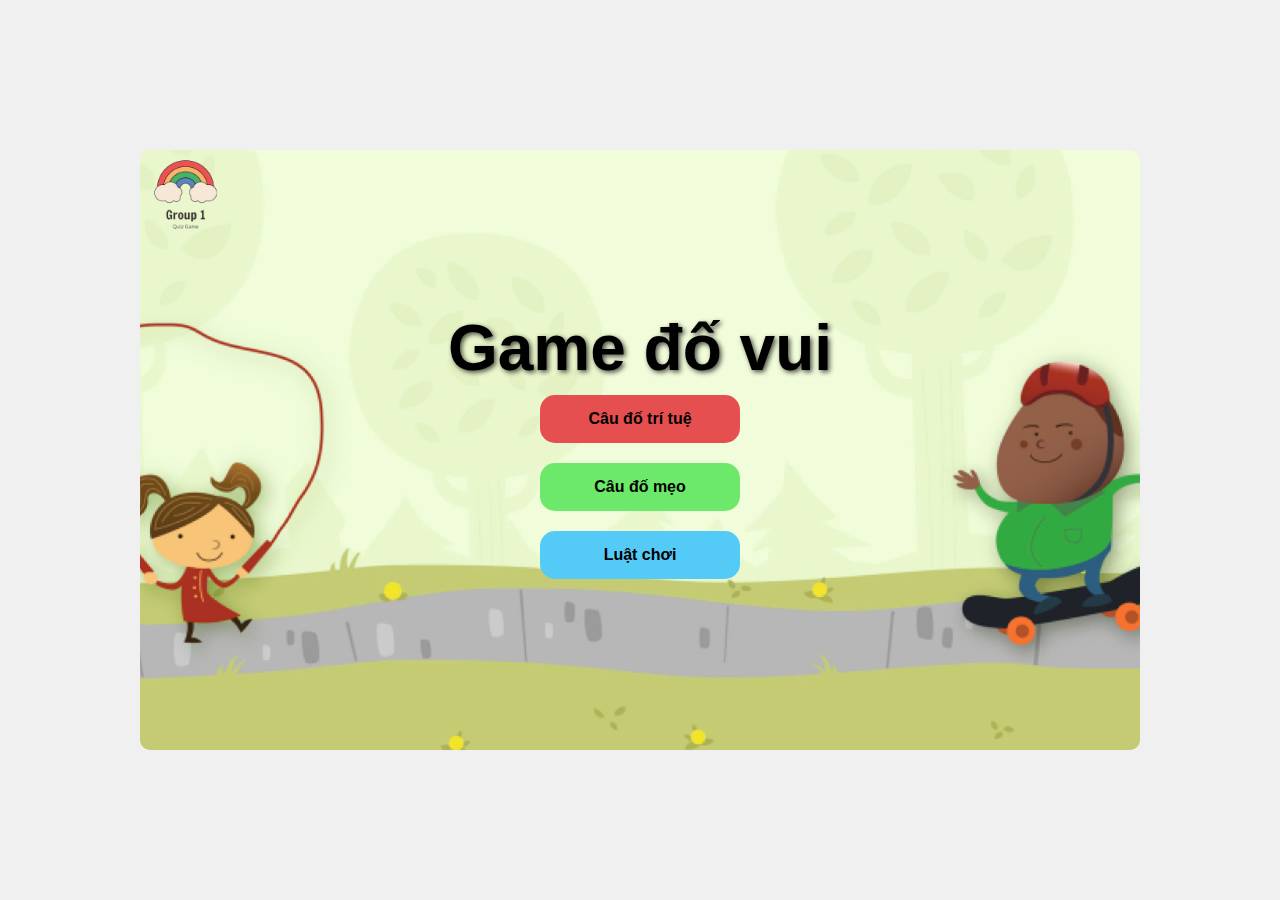
==== index.html @ d3a07bd9 "push UI cauhoi" ====
<!DOCTYPE html>
<html lang="en">
<head>
    <meta charset="UTF-8">
    <meta name="viewport" content="width=device-width, initial-scale=1.0">
    <title>Quiz Game</title>
</head>
<body>
    <div class="container">
        <img src="../assets/images/team.png" id ='img-team'/>
        <h1>Game đố vui</h1>
        <div class="button-container">
            <button id = "btn-tritue" onclick="goToPage('cauhoitritue')">Câu đố trí tuệ</button>
            <button id = 'btn-domeo' onclick="goToPage('cauhoidomeo')">Câu đố mẹo</button>
            <button id = 'btn-luatchoi' onclick="goToPage('huongdanchoi')">Luật chơi</button>
        </div>
    </div>
</body>
<style>
    body {
        display: flex;
        justify-content: center;
        align-items: center;
        height: 100vh;
        margin: 0;
        padding: 0;
        font-family: Arial, sans-serif;
        background-color: #f0f0f0;
    }

    .container {
        width: 90%;
        max-width: 1000px;
        height: 80%;
        max-height: 600px;
        background-image: url('../assets/images/background-1.jpg'); /* Replace with your background image */
        background-size: cover;
        background-position: center;
        display: flex;
        flex-direction: column;
        justify-content: center;
        align-items: center;
        border-radius: 10px;
        position: relative;
    }
    #img-team {
        position:absolute;
        width: 150px;
        height:90px;
        top: 0px;
        left: -25px;
        object-fit: contain;
    }
    h1 {
        color: black;
        font-size: 4em;
        text-shadow: 2px 2px 5px rgba(0, 0, 0, 0.7);
        margin: 0;
    }

    .button-container {
        display: flex;
        flex-direction: column;
        width: 200px;
    }

    button {
        background-color: #4CAF50;
        color: black;
        padding: 15px;
        font-size: 16px;
        font-weight: 600;
        border: none;
        margin: 10px 0;
        cursor: pointer;
        border-radius: 15px;
        transition: background-color 0.3s;
    }
    #btn-tritue {
        background-color: #E54F4F;
    }
    #btn-domeo {
        background-color: #6CE96A;
    }
    #btn-luatchoi {
        background-color: #54CAF7;
    }
</style>
<script>
    // Hàm chuyển trang và truyền ID nút qua URL
    function goToPage(buttonType) {
        window.location.href = `startscreen.html?type=${buttonType}`;
    }
</script>
</html>
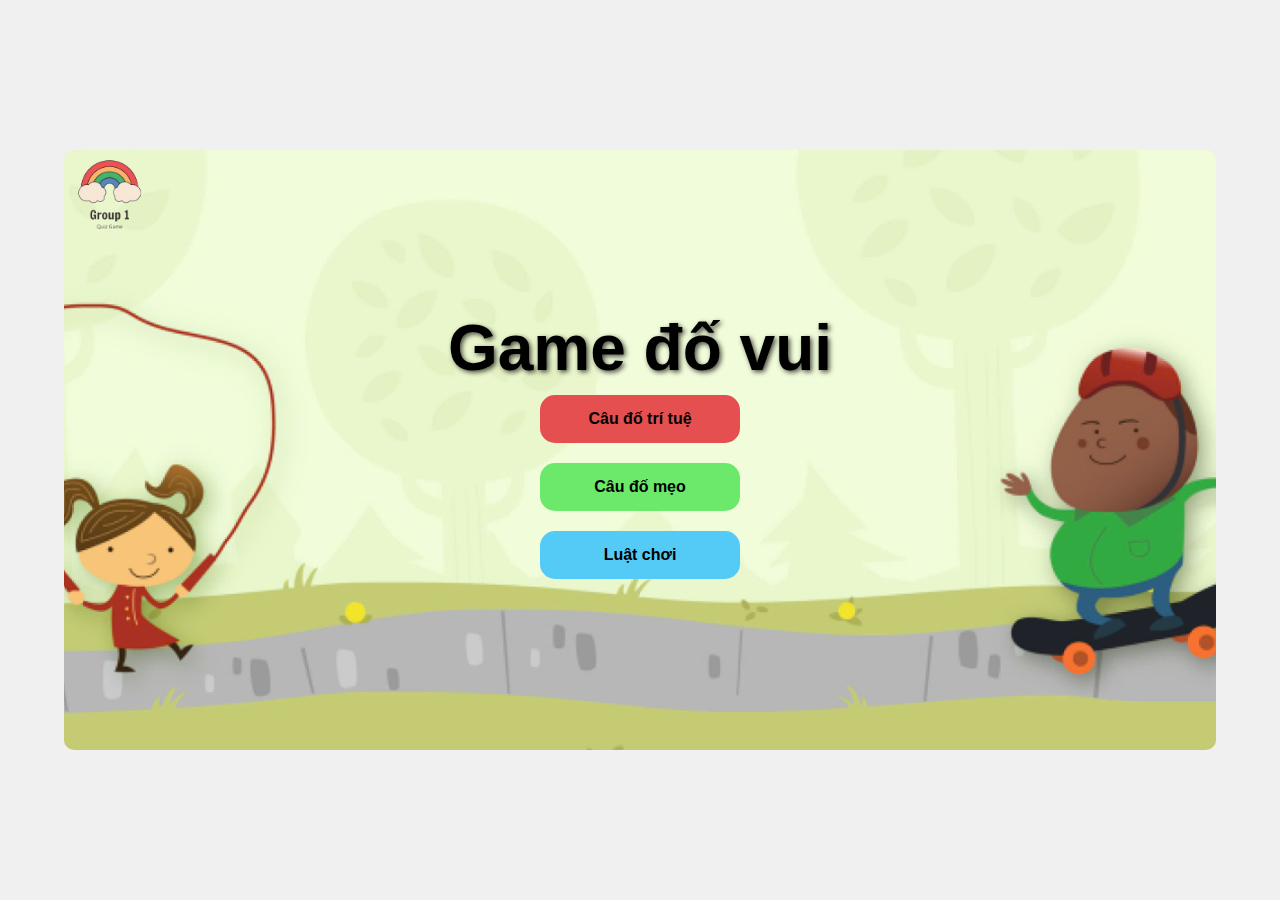
==== commit 56c697d7: "add" ====
--- a/index.html
+++ b/index.html
@@ -12,8 +12,10 @@
         <div class="button-container">
             <button id = "btn-tritue" onclick="goToPage('cauhoitritue')">Câu đố trí tuệ</button>
             <button id = 'btn-domeo' onclick="goToPage('cauhoidomeo')">Câu đố mẹo</button>
-            <button id = 'btn-luatchoi' onclick="goToPage('huongdanchoi')">Luật chơi</button>
+            <button id = 'btn-luatchoi' onclick="goToPageGuide()">Luật chơi</button>
         </div>
+        <audio id="bg-sound" src="../assets/sounds/sound-bg.mp3" preload="auto" autoplay loop></audio>
+
     </div>
 </body>
 <style>
@@ -26,12 +28,15 @@
         padding: 0;
         font-family: Arial, sans-serif;
         background-color: #f0f0f0;
+        background-image: url('https://static.vecteezy.com/system/resources/previews/009/877/673/non_2x/pixel-art-sky-background-with-clouds-cloudy-blue-sky-for-8bit-game-on-white-background-vector.jpg'); /* Replace with your background image */
+        background-size: cover;
+        background-position: center;
     }
 
     .container {
         width: 90%;
-        max-width: 1000px;
-        height: 80%;
+        max-width: 1200px;
+        height: 90%;
         max-height: 600px;
         background-image: url('../assets/images/background-1.jpg'); /* Replace with your background image */
         background-size: cover;
@@ -50,6 +55,7 @@
         top: 0px;
         left: -25px;
         object-fit: contain;
+        cursor: pointer;
     }
     h1 {
         color: black;
@@ -87,9 +93,16 @@
     }
 </style>
 <script>
-    // Hàm chuyển trang và truyền ID nút qua URL
     function goToPage(buttonType) {
         window.location.href = `startscreen.html?type=${buttonType}`;
     }
+       function goToPageGuide() {
+        window.location.href = "rule/index.html";
+    }
+    const bgSound = document.getElementById("bg-sound");
+    window.onload = function () {
+        bgSound.play()
+};
+
 </script>
 </html>
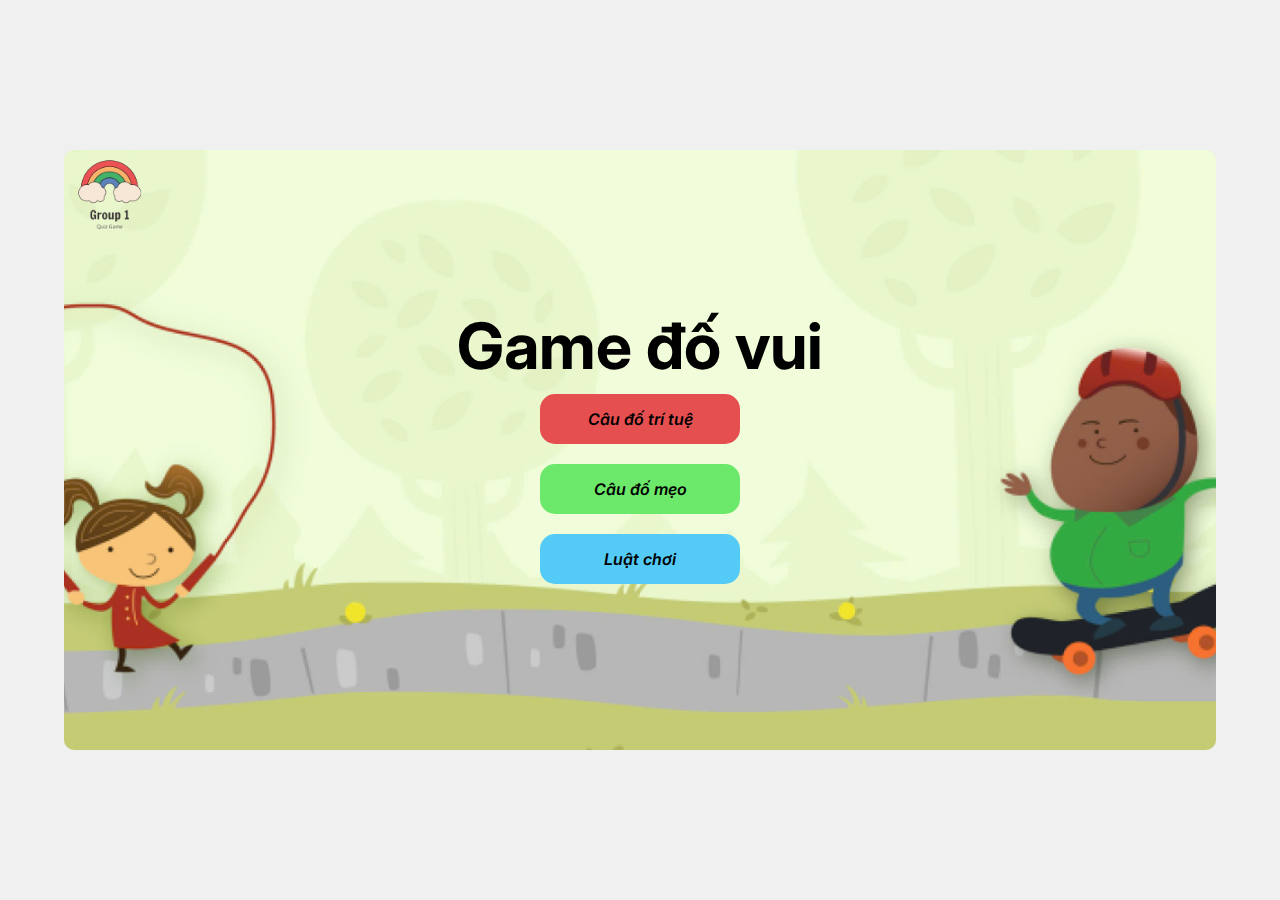
==== commit 44802018: "fix lỗi ở giao diện màn hình chính" ====
--- a/index.html
+++ b/index.html
@@ -4,6 +4,8 @@
     <meta charset="UTF-8">
     <meta name="viewport" content="width=device-width, initial-scale=1.0">
     <title>Quiz Game</title>
+    <link href="https://fonts.googleapis.com/css2?family=Inter:wght@100;200;300;400;500;600;700;800;900&display=swap" rel="stylesheet">
+
 </head>
 <body>
     <div class="container">
@@ -17,6 +19,7 @@
         <audio id="bg-sound" src="../assets/sounds/sound-bg.mp3" preload="auto" autoplay loop></audio>
 
     </div>
+    <audio id="backgroundSound" src="/assets/sounds/background.mp3" preload="auto" autoplay loop></audio>
 </body>
 <style>
     body {
@@ -26,7 +29,7 @@
         height: 100vh;
         margin: 0;
         padding: 0;
-        font-family: Arial, sans-serif;
+        font-family: 'Inter';
         background-color: #f0f0f0;
         background-image: url('https://static.vecteezy.com/system/resources/previews/009/877/673/non_2x/pixel-art-sky-background-with-clouds-cloudy-blue-sky-for-8bit-game-on-white-background-vector.jpg'); /* Replace with your background image */
         background-size: cover;
@@ -60,7 +63,6 @@
     h1 {
         color: black;
         font-size: 4em;
-        text-shadow: 2px 2px 5px rgba(0, 0, 0, 0.7);
         margin: 0;
     }
 
@@ -76,10 +78,12 @@
         padding: 15px;
         font-size: 16px;
         font-weight: 600;
+        font-style: italic;
         border: none;
         margin: 10px 0;
         cursor: pointer;
         border-radius: 15px;
+        font-family: 'Inter';
         transition: background-color 0.3s;
     }
     #btn-tritue {
